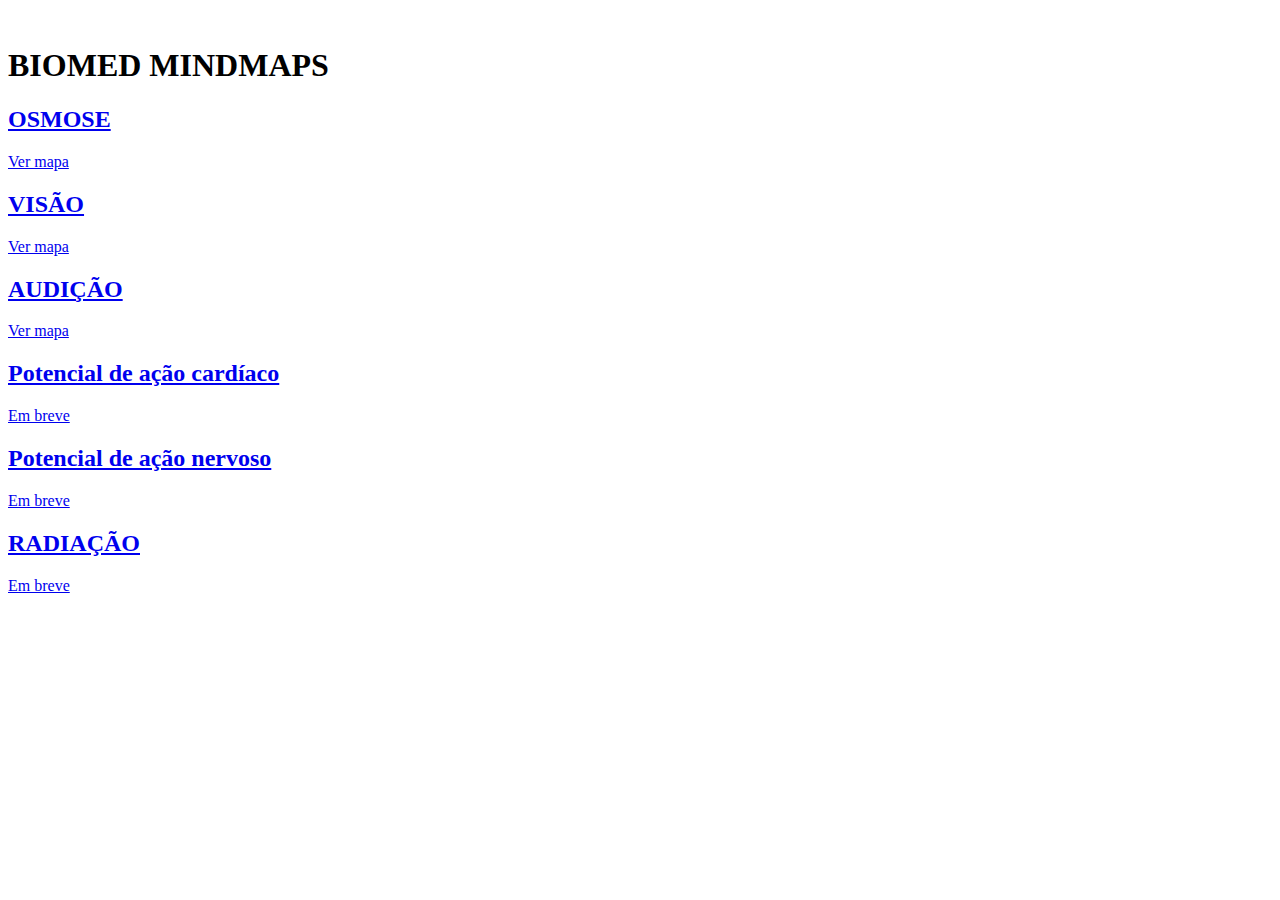
==== index.html @ 04e6dc36 "add new mindmap" ====
<!DOCTYPE html>
<html lang="pt-br">
<head>
    <meta charset="UTF-8">
    <meta name="viewport" content="width=device-width, initial-scale=1.0">
    <link rel="preconnect" href="https://fonts.googleapis.com">
    <link rel="preconnect" href="https://fonts.gstatic.com" crossorigin>
    <link href="https://fonts.googleapis.com/css2?family=Poppins&display=swap" rel="stylesheet">
    <link rel="stylesheet" href="./CSS/main.css">
    <title>BIOMED MINDMAPS</title>
</head>
<body>
    <!DOCTYPE html>
<html>
<head>
</head>
<body>
  <div class="container">
    <header id="header_area">
        <img src="wave.svg" alt="">
        <h1>BIOMED MINDMAPS</h1>
    </header>

   
    <main class="cards">
        <a href="./biofisica/osmose.html">
            <div class="card">
                <h2>OSMOSE</h2>
                <span>Ver mapa</span>
            </div>
        </a>

        <a href="./biofisica/visao.html">
            <div class="card">
                <h2>VISÃO</h2>
                <span>Ver mapa</span>
            </div>
        </a>

        <a href="./biofisica/audicao.html" aria-current="page">
            <div class="card">
                <h2>AUDIÇÃO</h2>
                <span>Ver mapa</span>
            </div>
        </a>

        <a href="#" aria-current="page">
            <div class="card">
                <h2>Potencial de ação cardíaco</h2>
                <span>Em breve</span>
            </div>
        </a>

        <a href="#" aria-current="page">
            <div class="card">
                <h2>Potencial de ação nervoso</h2>
                <span>Em breve</span>
            </div>
        </a>

        <a href="#" aria-current="page">
            <div class="card">
                <h2>RADIAÇÃO</h2>
                <span>Em breve</span>
            </div>
        </a>
    </main>
  </div>
</body>
</html>

</body>
</html>
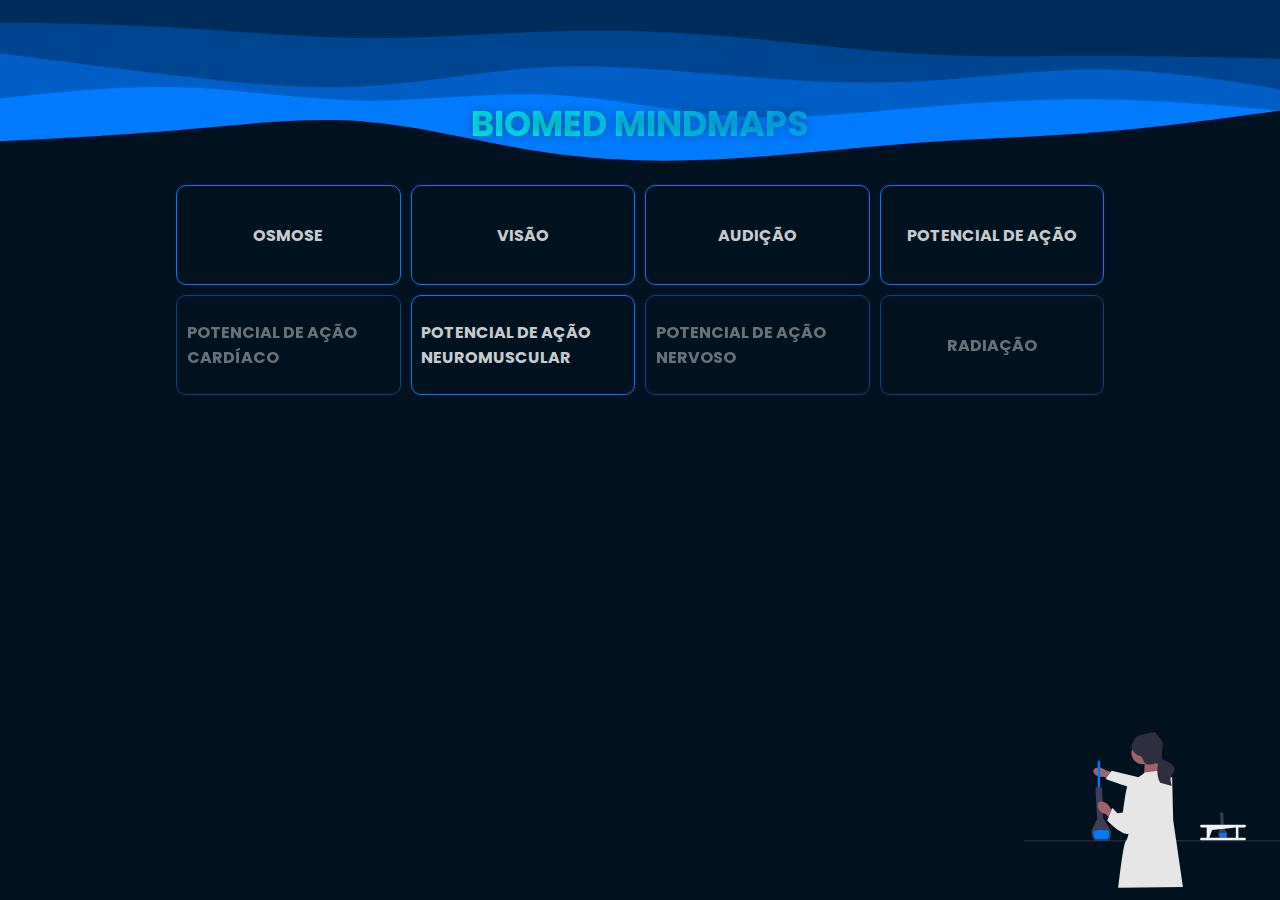
==== commit 0282f48e: "adjust links" ====
--- a/index.html
+++ b/index.html
@@ -17,7 +17,7 @@
 <body>
   <div class="container">
     <header id="header_area">
-        <img src="wave.svg" alt="">
+        <img src="./images/wave.svg"  id="wave" alt="">
         <h1>BIOMED MINDMAPS</h1>
     </header>
 
@@ -37,9 +37,16 @@
             </div>
         </a>
 
-        <a href="./biofisica/audicao.html" aria-current="page">
+        <a href="./biofisica/audicao.html">
             <div class="card">
                 <h2>AUDIÇÃO</h2>
+                <span>Ver mapa</span>
+            </div>
+        </a>
+
+        <a href="./biofisica/potencial_acao.html">
+            <div class="card">
+                <h2>Potencial de ação</h2>
                 <span>Ver mapa</span>
             </div>
         </a>
@@ -48,6 +55,13 @@
             <div class="card">
                 <h2>Potencial de ação cardíaco</h2>
                 <span>Em breve</span>
+            </div>
+        </a>
+
+        <a href="./biofisica/ImpulsoNervoso_ ContracaoMuscular.html">
+            <div class="card">
+                <h2>Potencial de ação neuromuscular</h2>
+                <span>Ver mapa</span>
             </div>
         </a>
 
@@ -65,6 +79,10 @@
             </div>
         </a>
     </main>
+
+    <footer>
+      <img src="./images/scientist.svg" alt="scientist" id="ilustration">
+    </footer>
   </div>
 </body>
 </html>
--- a/CSS/main.css
+++ b/CSS/main.css
@@ -0,0 +1,146 @@
+* {
+  margin: 0;
+  padding: 0;
+  box-sizing: border-box;
+  scroll-behavior: smooth;
+  background-color: #001220;
+  font-family: "Poppins", sans-serif;
+}
+
+#header_area {
+  width: 100vw;
+  position: relative;
+  height: 150px;
+  margin-bottom: 1.2rem;
+  display: flex;
+  align-items: flex-end;
+  justify-content: center;
+}
+
+#header_area #wave {
+  position: absolute;
+  top: 0;
+  width: 100vw;
+  animation: moveImage 6s infinite alternate ease-in-out;
+}
+
+#header_area h1 {
+  position: relative;
+  background: linear-gradient(45deg, #00ffff, #00b0ff);
+  -webkit-background-clip: text;
+  -webkit-text-fill-color: transparent;
+  animation: flowColors 5s infinite linear;
+  text-shadow: 0 0 10px rgba(0, 0, 0, 0.3);
+  z-index: 1;
+  font-family: inherit;
+  font-size: 2.2rem;
+  background-color: transparent;
+}
+
+/* container de cards */
+.container .cards {
+  position: relative;
+  z-index: 999;
+  display: grid;
+  align-items: center;
+  justify-content: center;
+  padding: 1rem;
+  gap: 10px;
+  width: 100vw;
+  /* link ao redor de cada card*/
+  /* Estilos para o card */
+}
+
+.container .cards a:link {
+  text-decoration: none;
+}
+
+.container .cards a[aria-current=page] {
+  pointer-events: none;
+  cursor: not-allowed;
+  text-decoration: none;
+  opacity: 0.5;
+}
+
+.container .cards .card {
+  color: rgba(255, 255, 255, 0.8);
+  width: 100%;
+  height: 100px;
+  padding: 0.6rem;
+  border: 1px solid #007bff;
+  border-radius: 10px;
+  background-color: transparent;
+  transition: transform 0.3s;
+  display: flex;
+  align-items: center;
+  justify-content: center;
+  flex-direction: column;
+  cursor: pointer;
+}
+
+.container .cards .card h2 {
+  text-transform: uppercase;
+  font-size: 1rem;
+}
+
+.container .cards .card a:visited {
+  color: inherit;
+}
+
+.container .cards .card span:first-of-type {
+  font-size: 0.6rem, box-shadow 0.3s;
+  display: none;
+}
+
+.container .cards .card:hover {
+  transform: scale(1.2);
+  box-shadow: 0 0 10px rgba(0, 0, 0, 0.3);
+}
+
+.container .cards .card:hover span:first-of-type {
+  display: block;
+}
+
+#ilustration {
+  position: absolute;
+  width: 20%;
+  height: 20%;
+  bottom: 0;
+  right: 0;
+}
+
+@media screen and (min-width: 768px) {
+  .container .cards {
+    grid-template-columns: repeat(4, 1fr);
+    max-width: 960px;
+    margin-left: auto;
+    margin-right: auto;
+  }
+}
+@media screen and (max-width: 767px) {
+  .card {
+    width: 100%;
+  }
+  h2 {
+    font-size: 1.2rem;
+  }
+} 
+@keyframes moveImage {
+  0% {
+    transform: translateY(-5%);
+  }
+  100% {
+    transform: translateY(0%);
+  }
+}
+@keyframes flowColors {
+  0% {
+    background-position: 100% 50%;
+  }
+  50% {
+    background-position: 0% 50%;
+  }
+  100% {
+    background-position: 100% 50%;
+  }
+}/*# sourceMappingURL=main.css.map */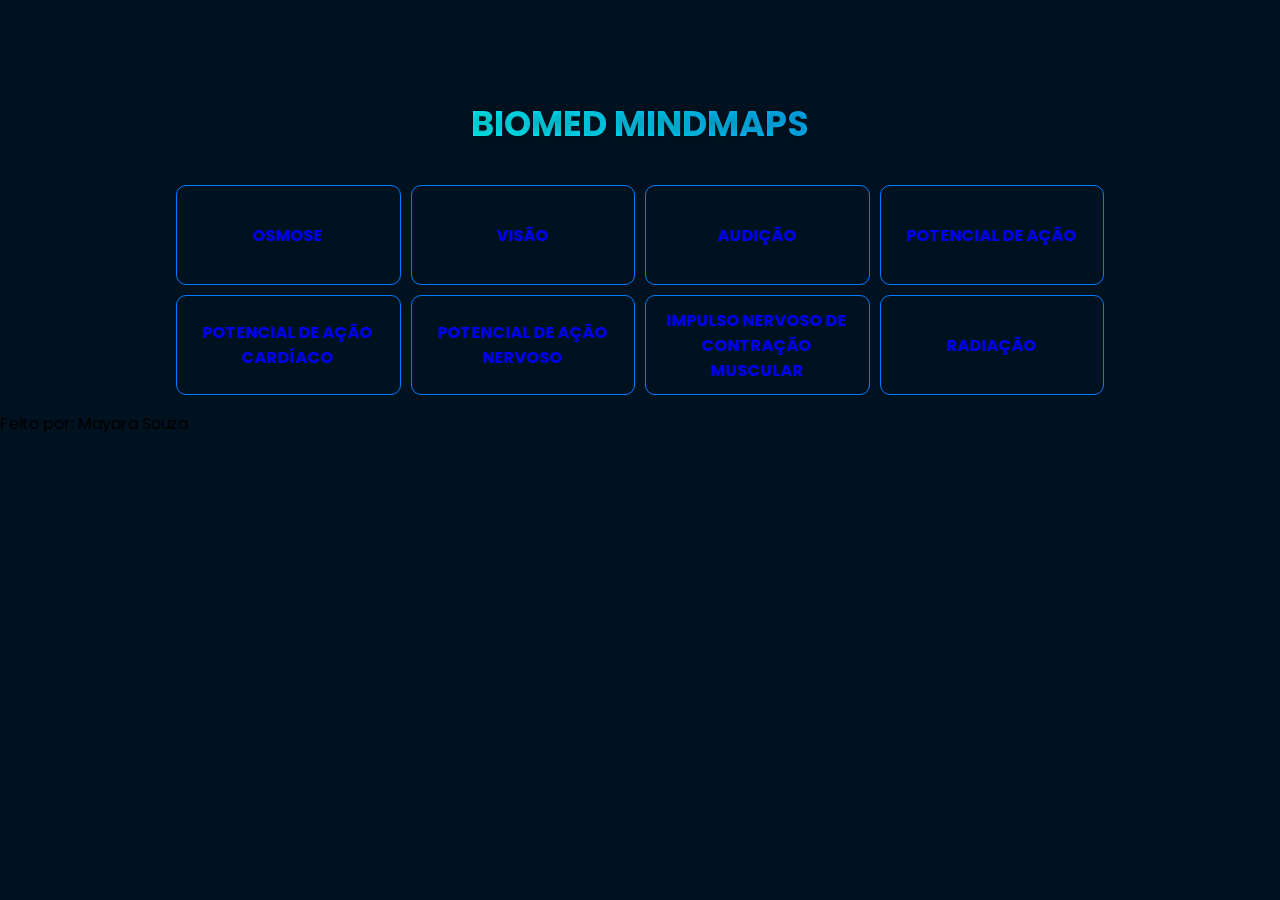
==== commit a0a25bd8: "new html structure" ====
--- a/index.html
+++ b/index.html
@@ -17,71 +17,69 @@
 <body>
   <div class="container">
     <header id="header_area">
-        <img src="./images/wave.svg"  id="wave" alt="">
         <h1>BIOMED MINDMAPS</h1>
     </header>
 
-   
     <main class="cards">
-        <a href="./biofisica/osmose.html">
-            <div class="card">
+        <button class="card">
+            <a href="./biofisica/osmose.html">
                 <h2>OSMOSE</h2>
                 <span>Ver mapa</span>
-            </div>
-        </a>
+            </a>
+        </button>
 
-        <a href="./biofisica/visao.html">
-            <div class="card">
+        <button class="card">
+            <a href="./biofisica/visao.html">
                 <h2>VISÃO</h2>
                 <span>Ver mapa</span>
-            </div>
-        </a>
+            </a>
+        </button>
 
-        <a href="./biofisica/audicao.html">
-            <div class="card">
+        <button class="card">
+            <a href="./biofisica/audicao.html">
                 <h2>AUDIÇÃO</h2>
                 <span>Ver mapa</span>
-            </div>
-        </a>
+            </a>
+        </button>
 
-        <a href="./biofisica/potencial_acao.html">
-            <div class="card">
+        <button class="card">
+            <a href="./biofisica/potencial_acao.html">
                 <h2>Potencial de ação</h2>
                 <span>Ver mapa</span>
-            </div>
-        </a>
+            </a>
+        </button>
 
-        <a href="#" aria-current="page">
-            <div class="card">
+        <button class="card">
+            <a href="#">
                 <h2>Potencial de ação cardíaco</h2>
-                <span>Em breve</span>
-            </div>
-        </a>
+                <span>Ver mapa</span>
+            </a>
+        </button>
 
-        <a href="./biofisica/ImpulsoNervoso_ ContracaoMuscular.html">
-            <div class="card">
-                <h2>Potencial de ação neuromuscular</h2>
+        <button class="card">
+            <a href="#">
+                <h2>Potencial de ação nervoso</h2>
                 <span>Ver mapa</span>
-            </div>
-        </a>
+            </a>
+        </button>
 
-        <a href="#" aria-current="page">
-            <div class="card">
-                <h2>Potencial de ação nervoso</h2>
-                <span>Em breve</span>
-            </div>
-        </a>
+        <button class="card">
+            <a href="./biofisica/ImpulsoNervoso_ContracaoMuscular.html">
+                <h2>Impulso nervoso de contração muscular</h2>
+                <span>Ver mapa</span>
+            </a>
+        </button>
 
-        <a href="#" aria-current="page">
-            <div class="card">
-                <h2>RADIAÇÃO</h2>
-                <span>Em breve</span>
-            </div>
-        </a>
+        <button class="card">
+            <a href="#">
+                <h2>Radiação</h2>
+                <span>Ver mapa</span>
+            </a>
+        </button>
     </main>
 
     <footer>
-      <img src="./images/scientist.svg" alt="scientist" id="ilustration">
+      <p>Feito por: <span>Mayara Souza</span></p>
     </footer>
   </div>
 </body>
